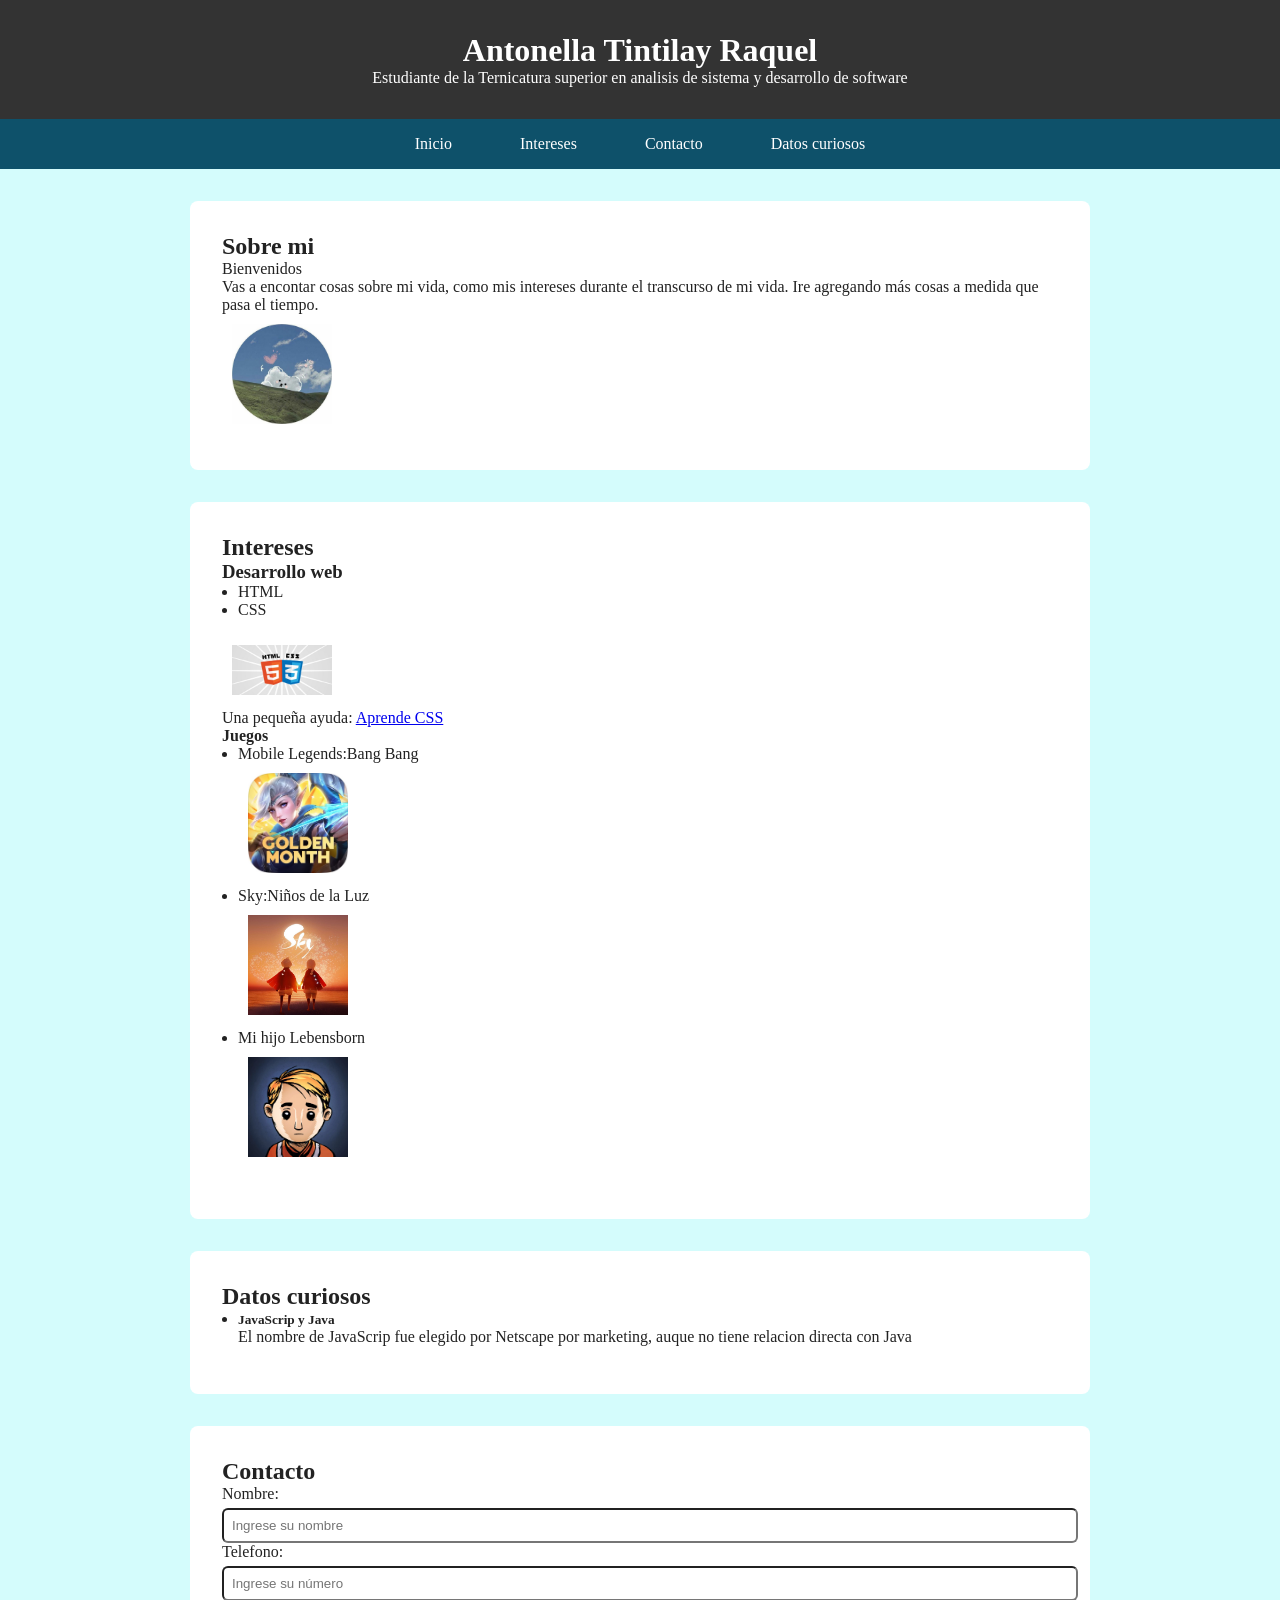
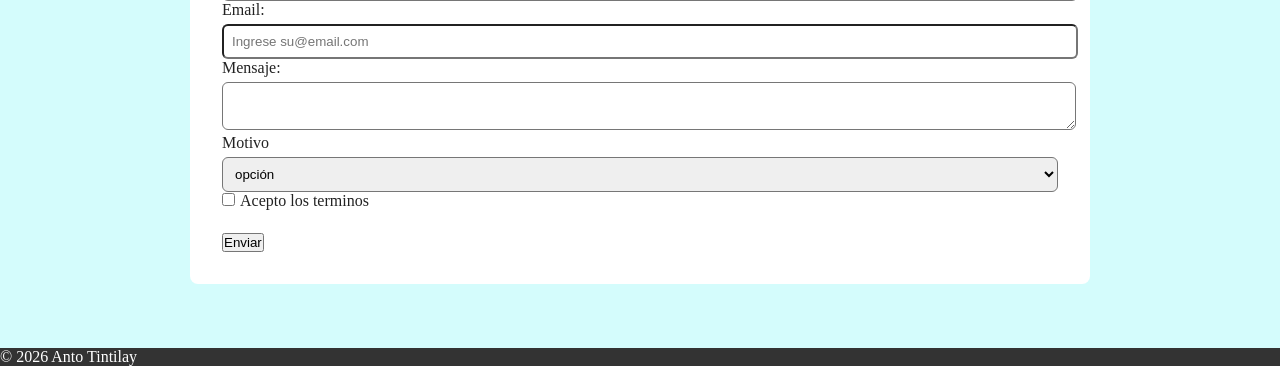
==== contacto.html @ 03dd8598 "Ajustar estructura de <u1> y <li> para organizar titulos e imagenes" ====
<!DOCTYPE html>
<html lang="es">
<head>
    <meta charset="UTF-8">
    <meta name="viewport" content="width=device-width, initial-scale=1.0">
    <title>Mi Primer Sitio</title>
    <link rel="stylesheet" href="style.css">
</head>
<body>
    <header>
        <h1>Antonella Tintilay Raquel</h1>
        <p>Estudiante de la Ternicatura superior en analisis de sistema y desarrollo de software</p>
    </header>
    <nav>
        <a href="#inicio">Inicio</a>
        <a href="#intereses">Intereses</a>
        <a href="#contacto">Contacto</a>
        <a href="#datos">Datos curiosos</a>
    </nav>
    <main>
        <section id="inicio">
            <h2>Sobre mi</h2>
            <p>Bienvenidos</p>
            <p>Vas a encontar cosas sobre mi vida, como mis intereses durante el transcurso de mi vida. Ire agregando más cosas a medida que pasa el tiempo.</p> <!--Añadir más texto-->
                <img src="perfil.jpg" alt="perro en el cielo y asomandose por una montaña">
        </section>
        <section id="intereses">
            <h2>Intereses</h2>
            <h3>Desarrollo web</h3>
            <ul>
                <li>HTML</li>
                <li>CSS</li>
            </ul>
                <img src="logos.jpg" alt="logos de tecnologias web">
            <p>Una pequeña ayuda:
                <a href="https://youtu.be/3yM5uXp-T_0?si=2yj6vZVRT90q-2yh" target="_blank">Aprende CSS</a>
                <h4>Juegos</h4>
            </p>
            <ul>
                <li>
                    <p>Mobile Legends:Bang Bang</p>
                <img src="mobilelegends.jpg" alt="personaje femenino de mobilelegends sosteniedo un arco"></li>
                <li>
                    <p>Sky:Niños de la Luz</p>
                <img src="sky.jpg" alt="Dos niños tomados de las manos"></li>
                <li>
                    <p>Mi hijo Lebensborn</p>
                <img src="MyChild.jpg" alt="Un niño"></li>
            </ul>
        </section>
        <section id="datos">
            <h2>Datos curiosos</h2>
            <ul>
                <li><h5>JavaScrip y Java</h5>
                <p>El nombre de JavaScrip fue elegido por Netscape por marketing, auque no tiene relacion directa con Java</p></li>
            </ul>
        </section>
        <section id="contacto">
            <h2>Contacto</h2>
            <form>
                <label for="iname">Nombre: </label>
                <input id="iname" type="text" name="name" placeholder="Ingrese su nombre" required minlength="3"><br>
                <label for="itelefono">Telefono: </label>
                <input id="itelefono" type="tel" name="telefono" pattern="[0-9]{10}" placeholder="Ingrese su número" required><br>
                <label for="iemail">Email: </label>
                <input id="iemail" type="email" name="email"placeholder="Ingrese su@email.com" required><br>
                <label for="imensaje">Mensaje: </label>
                <textarea id="imensaje" name="mensaje" required minlength="10"></textarea><br>
                <label for="imotivo">Motivo</label>
                <select id="imotivo" name="motivo" required>
                    <option value="" disabled selected>opción</option>
                    <option value="consulta">consulta</option>
                    <option value="sugerencia">sugerencia</option>
                    <option value="otro">otro</option>
                </select><br>
                <label for="iterminos"><input type="checkbox" id="iterminos" name="terminos" required>Acepto los terminos</label><br>
                <button type="submit" value="enviar">Enviar</button>
            </form>
        </section>
    </main>
    <footer>
        <p>&copy; 2026 Anto Tintilay</p>
    </footer>
</body>
---- style.css ----
* {
    margin: 0;
    padding: 0;
    box-sizing: borde-box;
}
body {
    font-family: 'Times New Roman', Times, serif;
    font-size: 1rem;
    line-height: 1,6;
    color: #222;
    background-color: rgba(211, 252, 252, 0.959);
}
header {
    background-color: #333;
    color: white;
    text-align: center;
    padding: 2rem;
}
nav {
    background-color: #0e516a;
    padding: 1rem;
    text-align: center;
}
nav a {
    color: white;
    text-decoration: none;
    margin: 2rem;
    transition: 0,3s;
}
nav a:hover {
    color: orange;
}
footer {
    background-color: #333;
    color: white;
}
main {
    max-width: 900px;
    margin: 0 auto;
    padding: 2rem;
}
section {
    background-color: white;
    border-radius: 8px;
    padding: 2rem;
    margin-bottom: 2rem;
    box-shadow: 0 2px 5px rgba(0,0,0,0,1);
}
ul {
    padding-left: 1rem;
    margin-bottom: 1rem;
}
img {
    width: 100px;
    height: auto;
    margin:10px;
}
input:valid{
    border: 2px solid #16A34A;
    background-color:#F0FFF4;
}
input:invalid:not(:placeholder-shown){
    border:2px solid #DC2626;
    background-color: #FEF2F2;
}
input:focus{
    border:#1139a8;
    box-shadow: 0 0 4px skyblue;
}
label{
    display: block;
    margin-bottom: 5px;
}
input, textarea, select{
    width: 100%;
    padding: 8px;
    border-radius: 6px;
}
input[type="checkbox"]{
    width:auto;
    margin-right:5px;
}
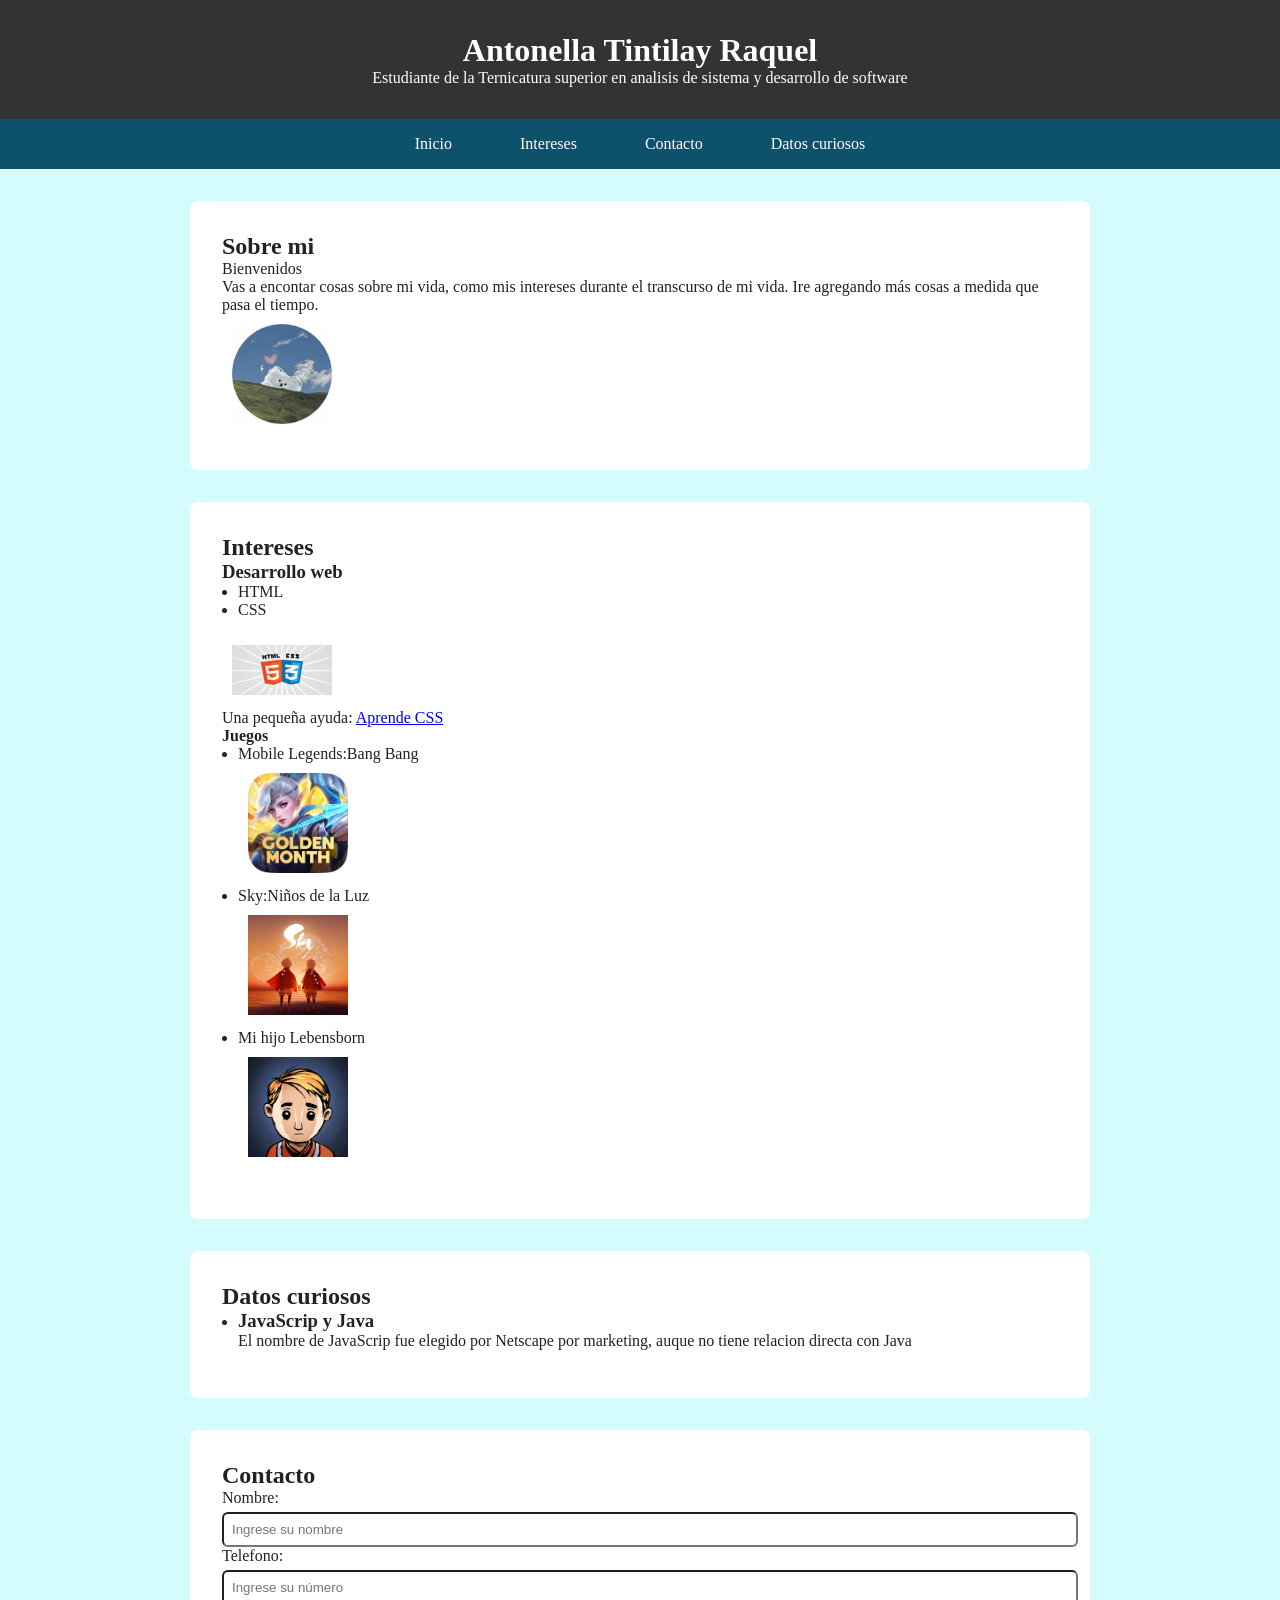
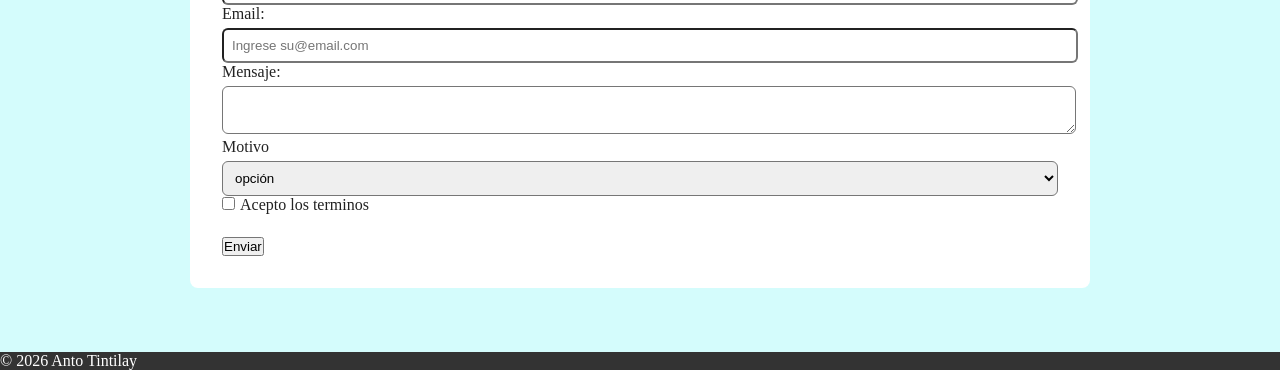
==== commit a64b78c6: "Corregir jerarquia de encabezados para mantener un orden logico" ====
--- a/contacto.html
+++ b/contacto.html
@@ -51,7 +51,7 @@
         <section id="datos">
             <h2>Datos curiosos</h2>
             <ul>
-                <li><h5>JavaScrip y Java</h5>
+                <li><h3>JavaScrip y Java</h3>
                 <p>El nombre de JavaScrip fue elegido por Netscape por marketing, auque no tiene relacion directa con Java</p></li>
             </ul>
         </section>
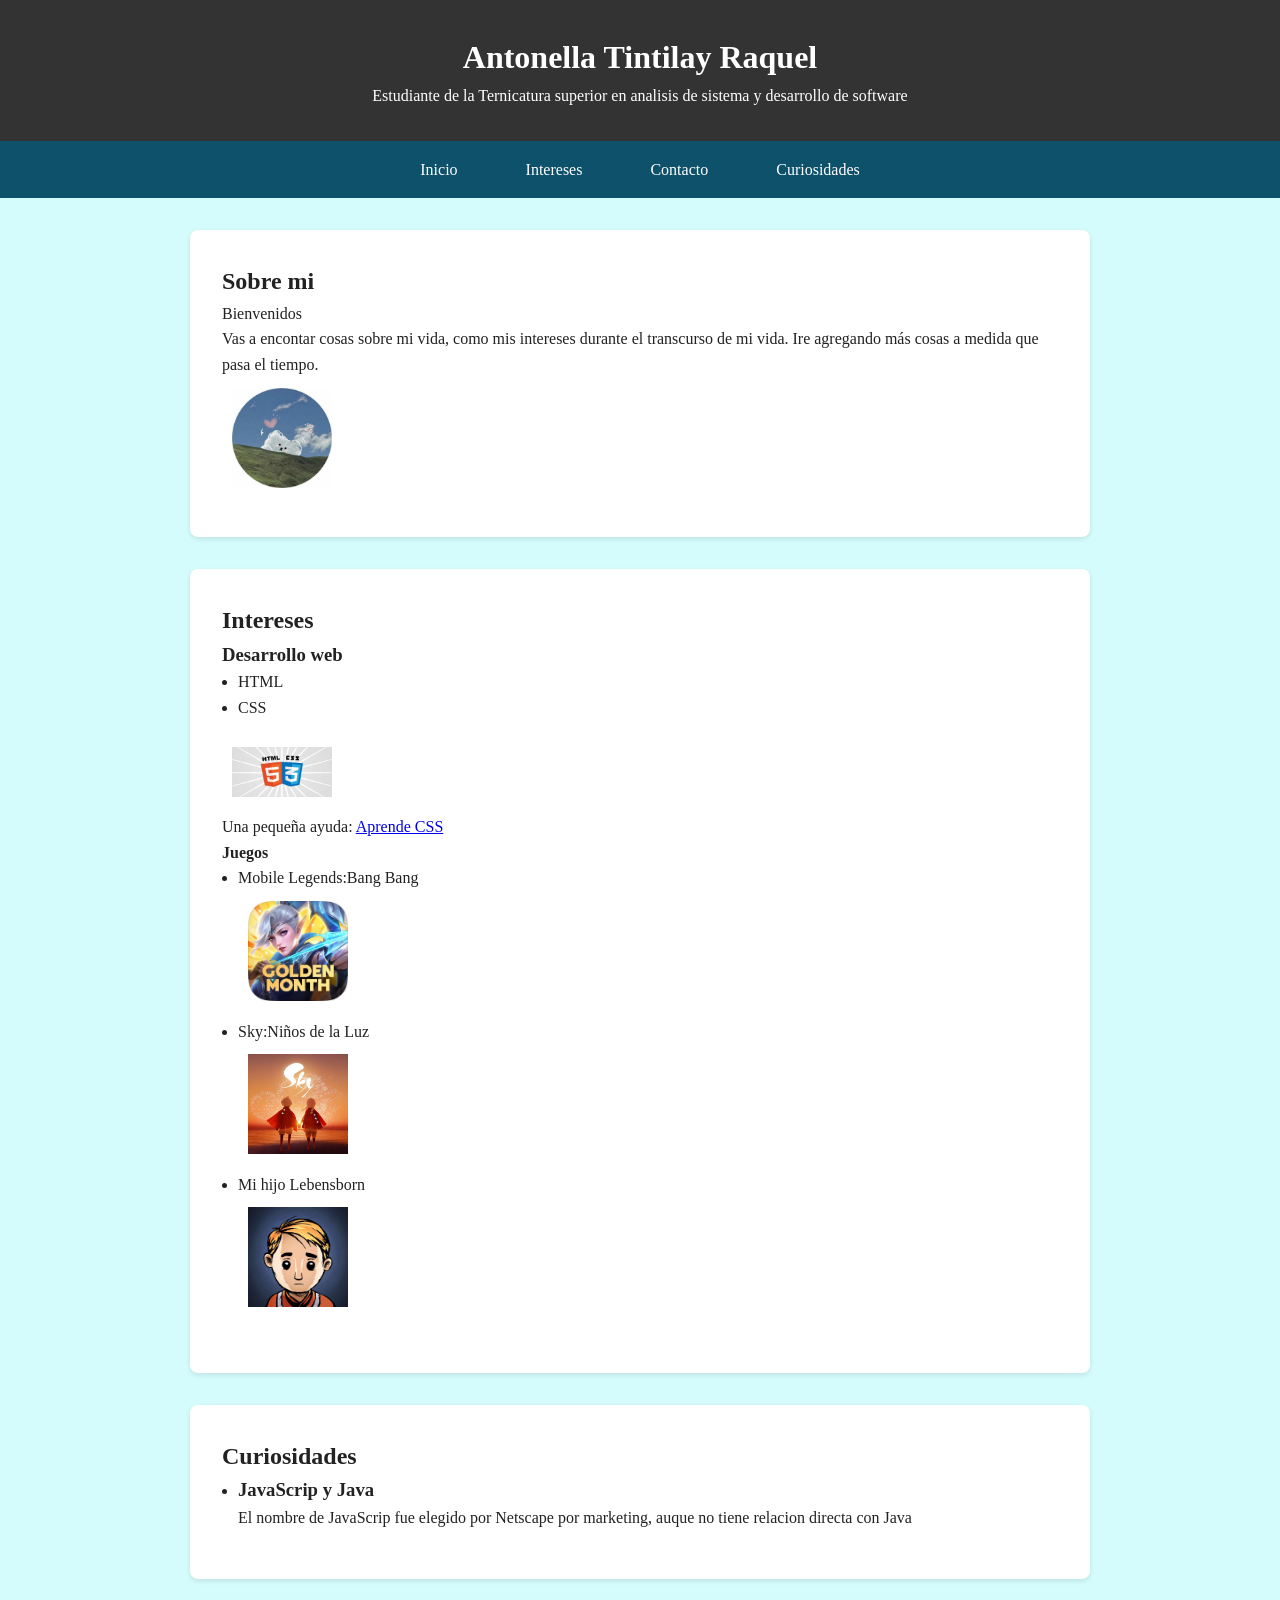
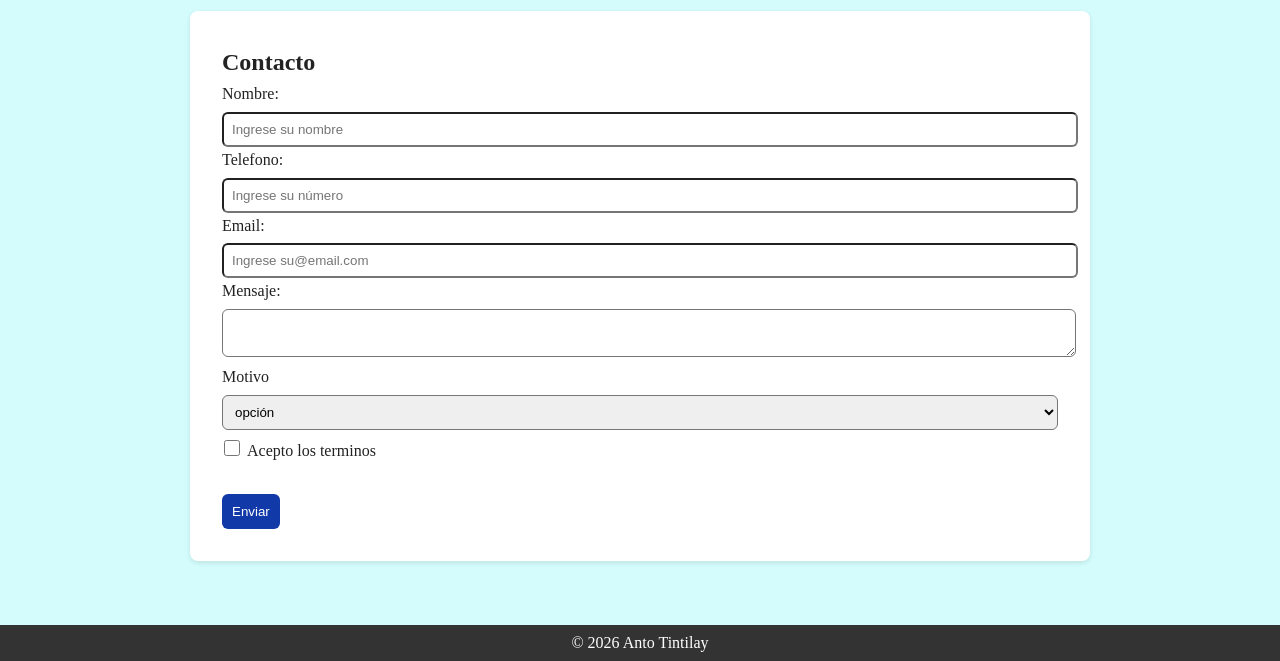
==== commit 8f9aba0e: "Cambio del nombre de sección" ====
--- a/contacto.html
+++ b/contacto.html
@@ -15,7 +15,7 @@
         <a href="#inicio">Inicio</a>
         <a href="#intereses">Intereses</a>
         <a href="#contacto">Contacto</a>
-        <a href="#datos">Datos curiosos</a>
+        <a href="#curiosidades">Curiosidades</a>
     </nav>
     <main>
         <section id="inicio">
@@ -48,8 +48,8 @@
                 <img src="MyChild.jpg" alt="Un niño"></li>
             </ul>
         </section>
-        <section id="datos">
-            <h2>Datos curiosos</h2>
+        <section id="curiosidades">
+            <h2>Curiosidades</h2>
             <ul>
                 <li><h3>JavaScrip y Java</h3>
                 <p>El nombre de JavaScrip fue elegido por Netscape por marketing, auque no tiene relacion directa con Java</p></li>
--- a/style.css
+++ b/style.css
@@ -6,7 +6,7 @@
 body {
     font-family: 'Times New Roman', Times, serif;
     font-size: 1rem;
-    line-height: 1,6;
+    line-height: 1.6;
     color: #222;
     background-color: rgba(211, 252, 252, 0.959);
 }
@@ -25,7 +25,7 @@
     color: white;
     text-decoration: none;
     margin: 2rem;
-    transition: 0,3s;
+    transition: 0.3s;
 }
 nav a:hover {
     color: orange;
@@ -33,6 +33,8 @@
 footer {
     background-color: #333;
     color: white;
+    text-align:center;
+    padding: 5px;
 }
 main {
     max-width: 900px;
@@ -44,7 +46,8 @@
     border-radius: 8px;
     padding: 2rem;
     margin-bottom: 2rem;
-    box-shadow: 0 2px 5px rgba(0,0,0,0,1);
+    box-shadow: 0 2px 5px rgba(0,0,0,0.1);
+    flex: 1;
 }
 ul {
     padding-left: 1rem;
@@ -77,6 +80,19 @@
     border-radius: 6px;
 }
 input[type="checkbox"]{
-    width:auto;
+    width:20px;
+    height: 16px;
     margin-right:5px;
+    margin-top: 10px;
+}
+button[type="submit"]{
+    background-color: #1139a8;
+    color: white;
+    border:none;
+    border-radius: 6px;
+    padding: 10px;
+    cursor: pointer;
+}
+button:active{
+    transform: translateY(2px);
 }
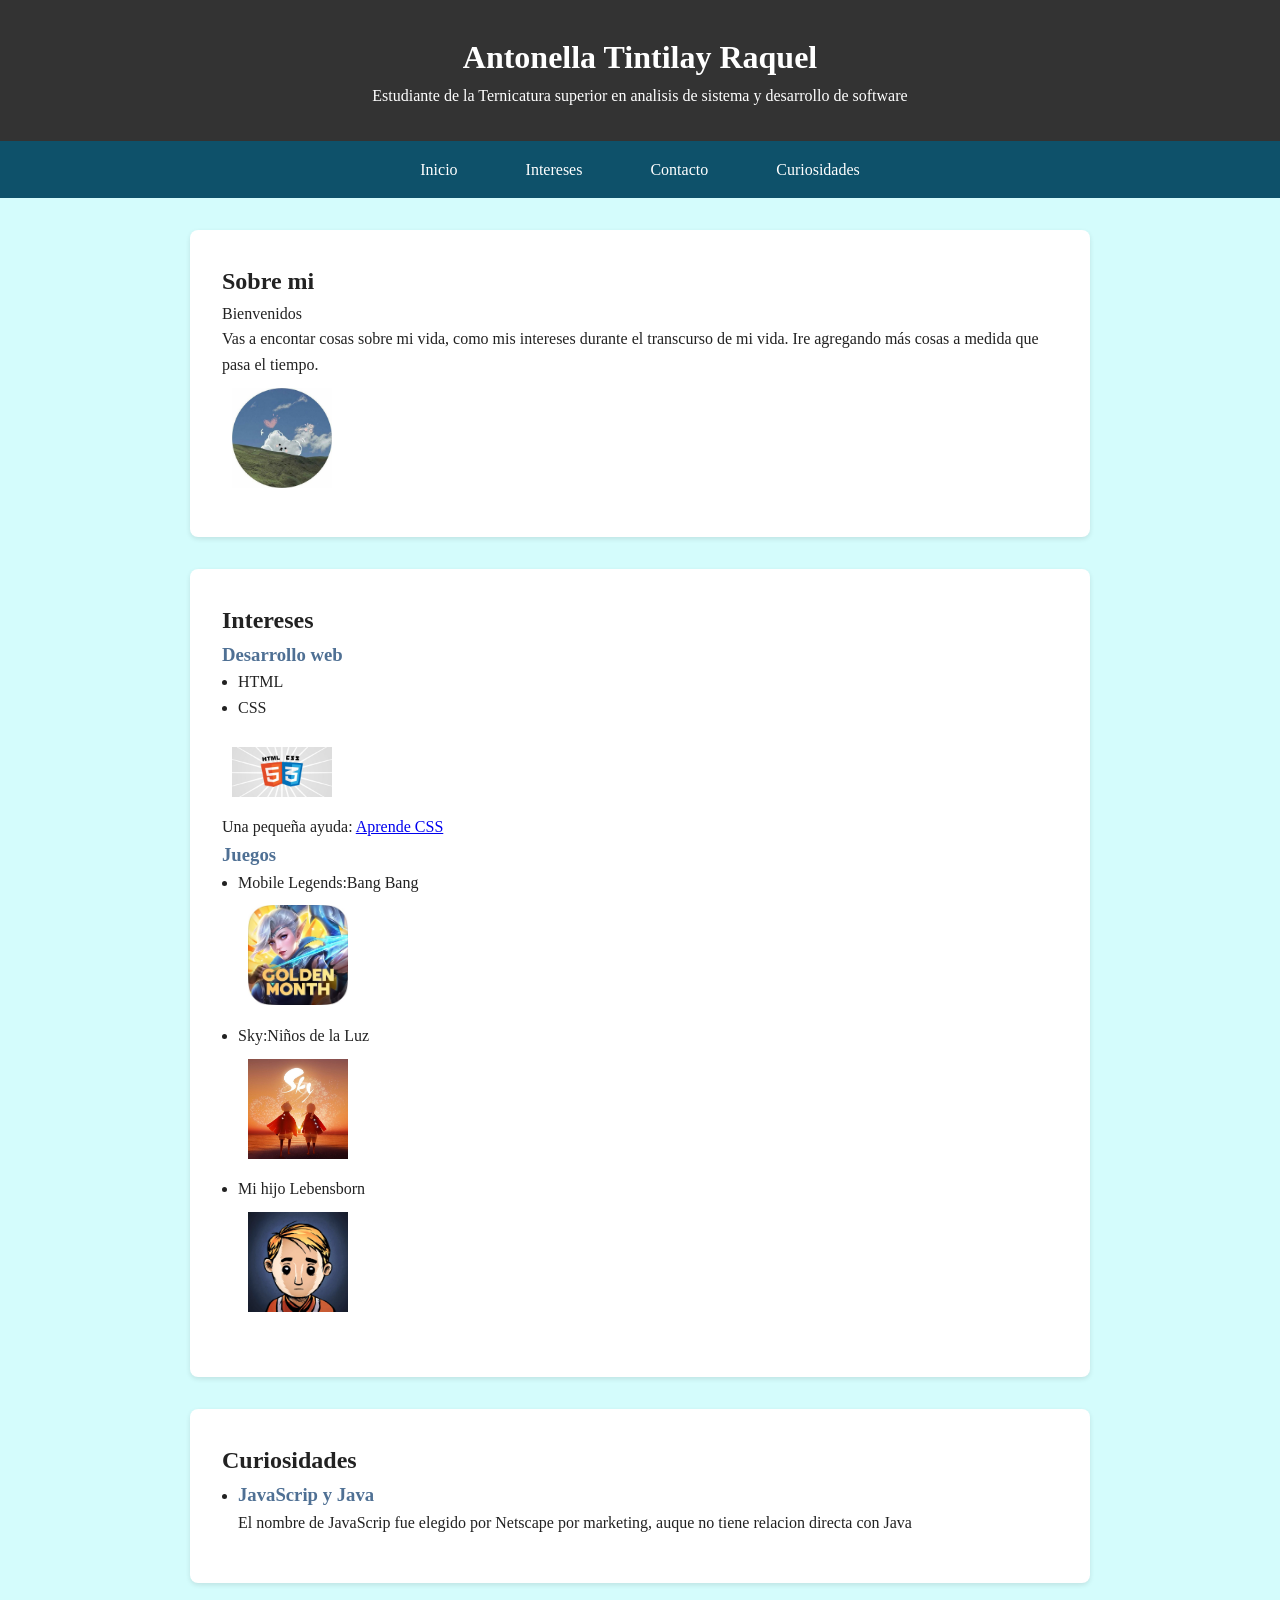
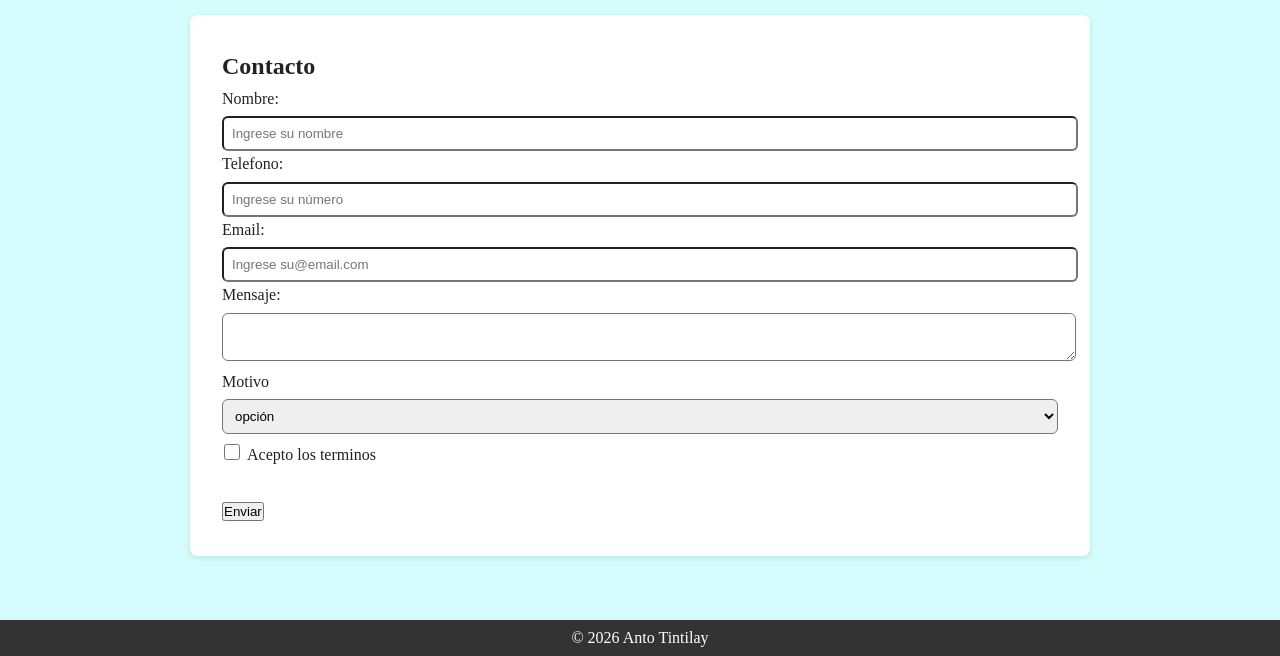
==== commit 8c7c6c85: "Cambio de color de los h3 en las secciones" ====
--- a/contacto.html
+++ b/contacto.html
@@ -34,7 +34,7 @@
                 <img src="logos.jpg" alt="logos de tecnologias web">
             <p>Una pequeña ayuda:
                 <a href="https://youtu.be/3yM5uXp-T_0?si=2yj6vZVRT90q-2yh" target="_blank">Aprende CSS</a>
-                <h4>Juegos</h4>
+                <h3>Juegos</h3>
             </p>
             <ul>
                 <li>
--- a/style.css
+++ b/style.css
@@ -85,14 +85,6 @@
     margin-right:5px;
     margin-top: 10px;
 }
-button[type="submit"]{
-    background-color: #1139a8;
-    color: white;
-    border:none;
-    border-radius: 6px;
-    padding: 10px;
-    cursor: pointer;
-}
-button:active{
-    transform: translateY(2px);
+#intereses h3, #curiosidades h3{
+    color: rgba(6, 52, 104, 0.705)
 }
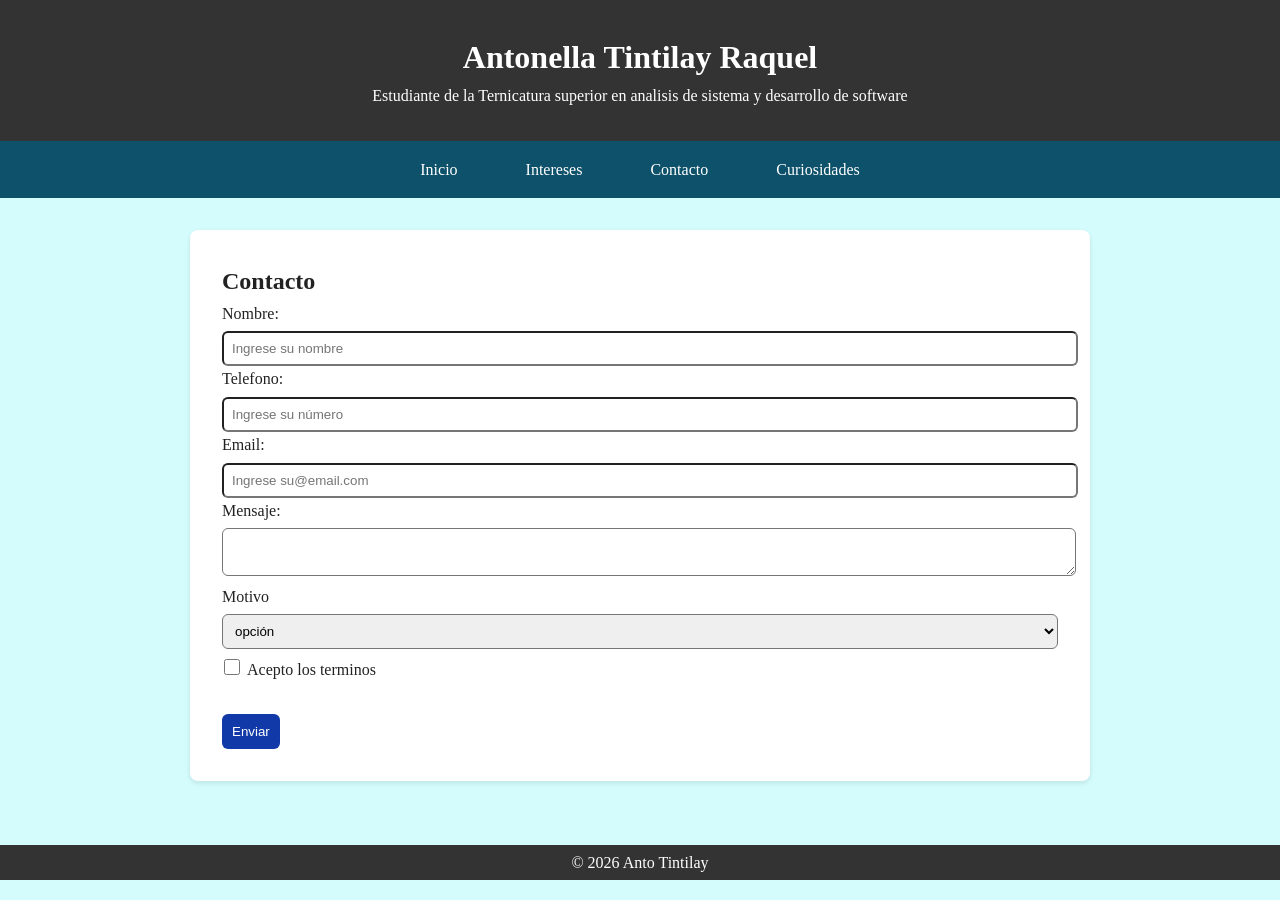
==== commit 0c3df994: "Problemas de acceso" ====
--- a/contacto.html
+++ b/contacto.html
@@ -12,49 +12,13 @@
         <p>Estudiante de la Ternicatura superior en analisis de sistema y desarrollo de software</p>
     </header>
     <nav>
-        <a href="#inicio">Inicio</a>
-        <a href="#intereses">Intereses</a>
-        <a href="#contacto">Contacto</a>
-        <a href="#curiosidades">Curiosidades</a>
+        <a href="index.html">Inicio</a>
+        <a href="index.html">Intereses</a>
+        <a href="#">Contacto</a>
+        <a href="index.html">Curiosidades</a>
     </nav>
     <main>
-        <section id="inicio">
-            <h2>Sobre mi</h2>
-            <p>Bienvenidos</p>
-            <p>Vas a encontar cosas sobre mi vida, como mis intereses durante el transcurso de mi vida. Ire agregando más cosas a medida que pasa el tiempo.</p> <!--Añadir más texto-->
-                <img src="perfil.jpg" alt="perro en el cielo y asomandose por una montaña">
-        </section>
-        <section id="intereses">
-            <h2>Intereses</h2>
-            <h3>Desarrollo web</h3>
-            <ul>
-                <li>HTML</li>
-                <li>CSS</li>
-            </ul>
-                <img src="logos.jpg" alt="logos de tecnologias web">
-            <p>Una pequeña ayuda:
-                <a href="https://youtu.be/3yM5uXp-T_0?si=2yj6vZVRT90q-2yh" target="_blank">Aprende CSS</a>
-                <h3>Juegos</h3>
-            </p>
-            <ul>
-                <li>
-                    <p>Mobile Legends:Bang Bang</p>
-                <img src="mobilelegends.jpg" alt="personaje femenino de mobilelegends sosteniedo un arco"></li>
-                <li>
-                    <p>Sky:Niños de la Luz</p>
-                <img src="sky.jpg" alt="Dos niños tomados de las manos"></li>
-                <li>
-                    <p>Mi hijo Lebensborn</p>
-                <img src="MyChild.jpg" alt="Un niño"></li>
-            </ul>
-        </section>
-        <section id="curiosidades">
-            <h2>Curiosidades</h2>
-            <ul>
-                <li><h3>JavaScrip y Java</h3>
-                <p>El nombre de JavaScrip fue elegido por Netscape por marketing, auque no tiene relacion directa con Java</p></li>
-            </ul>
-        </section>
+        
         <section id="contacto">
             <h2>Contacto</h2>
             <form>
--- a/style.css
+++ b/style.css
@@ -84,6 +84,18 @@
     height: 16px;
     margin-right:5px;
     margin-top: 10px;
+    cursor: pointer;
+}
+button[type="submit"]{
+    background-color: #1139a8;
+    color: white;
+    border:none;
+    border-radius: 6px;
+    padding: 10px;
+    cursor: pointer;
+}
+button:active{
+    transform: translateY(2px);
 }
 #intereses h3, #curiosidades h3{
     color: rgba(6, 52, 104, 0.705)
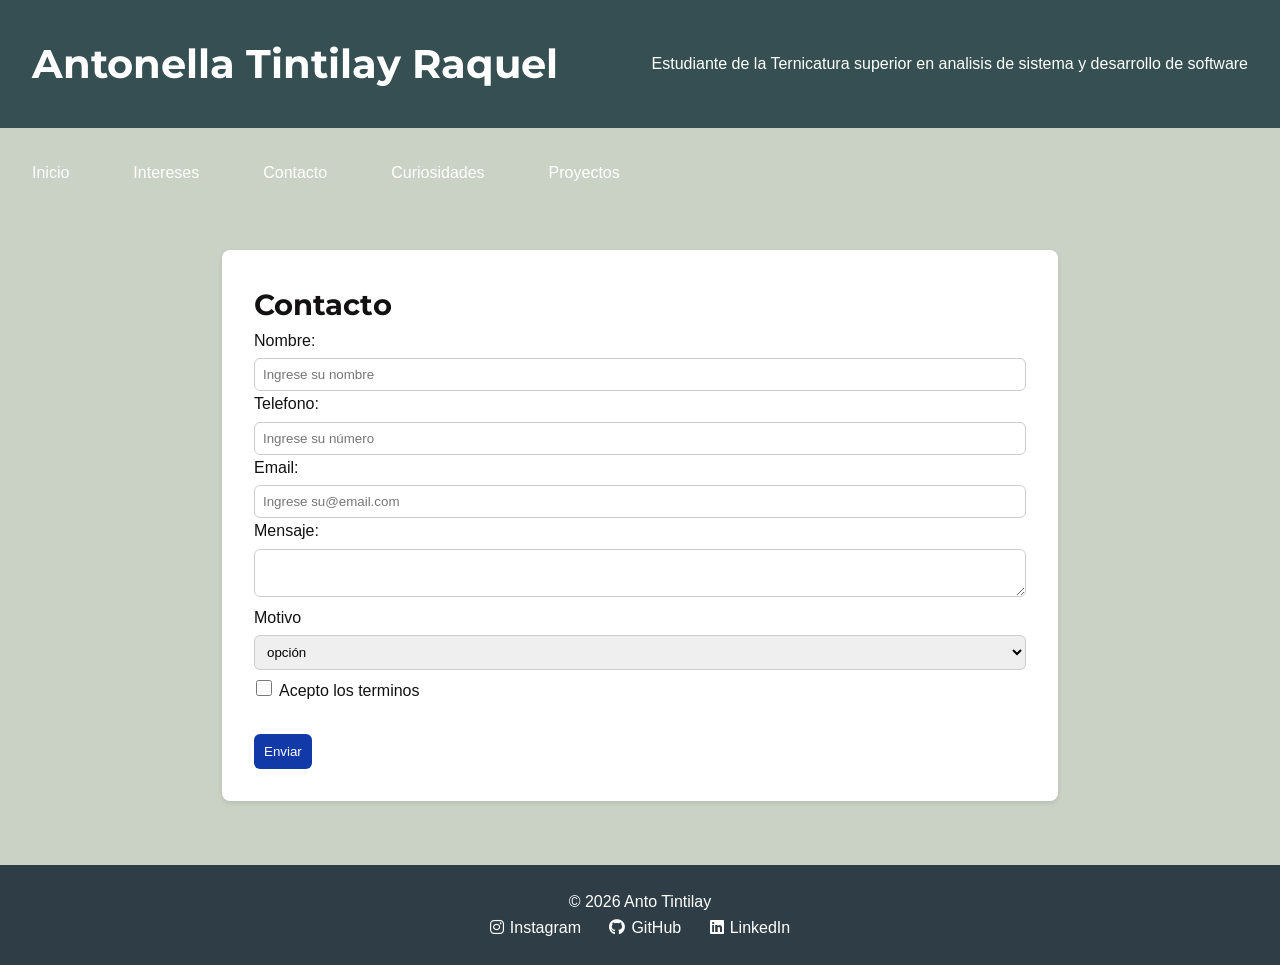
==== commit e864334b: "Ajustes de estructura en archivos html" ====
--- a/contacto.html
+++ b/contacto.html
@@ -5,6 +5,8 @@
     <meta name="viewport" content="width=device-width, initial-scale=1.0">
     <title>Mi Primer Sitio</title>
     <link rel="stylesheet" href="style.css">
+    <link href="https://fonts.googleapis.com/css2?family=Montserrat:wght@400;600;700&Inter:ital,opsz,wght@0,14..32,100..900;1,14..32,100..900&display=swap" rel="stylesheet">
+    <link rel="stylesheet" href="https://cdnjs.cloudflare.com/ajax/libs/font-awesome/6.5.1/css/all.min.css">
 </head>
 <body>
     <header>
@@ -16,6 +18,7 @@
         <a href="index.html">Intereses</a>
         <a href="#">Contacto</a>
         <a href="index.html">Curiosidades</a>
+        <a href="index.html">Proyectos</a>
     </nav>
     <main>
         
@@ -44,5 +47,8 @@
     </main>
     <footer>
         <p>&copy; 2026 Anto Tintilay</p>
+        <a href="#"><i class="fa-brands fa-instagram"></i>Instagram</a>
+        <a href="#"><i class="fa-brands fa-github"></i>GitHub</a>
+        <a href="#"><i class="fa-brands fa-linkedin"></i>LinkedIn</a>
     </footer>
 </body>
--- a/style.css
+++ b/style.css
@@ -1,40 +1,114 @@
+:root {
+    --color-primary: #2f3e46;
+    --color-secondary: #354f52;
+    --color-text: #121010;
+    --color-bg: #cad2c5;
+    --color-whitetext:#ffffff;
+    --color-accent:#f1803f;
+    --background-color-section:#ffffff;
+    --radius: 8px;
+    --shadow: 0 2px 5px rgba(0, 0, 0, 0.1);
+    --font-main:"Inter", "Segoe UI", Arial, sans-serif;
+    --font-title:"Montserrat", "Times New Roman", Times, serif;
+}
 * {
     margin: 0;
     padding: 0;
-    box-sizing: borde-box;
+    box-sizing: border-box;
 }
 body {
-    font-family: 'Times New Roman', Times, serif;
+    font-family: var(--font-main);
     font-size: 1rem;
     line-height: 1.6;
-    color: #222;
-    background-color: rgba(211, 252, 252, 0.959);
-}
+    color: var(--color-text);
+    background-color: var(--color-bg);
+}
+h1{
+    font-family:var(--font-title);
+    font-size: 2.5rem;
+}
+h2{
+    font-family:var(--font-title);
+    font-size: 1.8rem;
+}
+h3{
+    font-family:var(--font-title);
+    font-size: 1.3rem;
+}
+
+.layout{
+    display: grid;
+    grid-template-columns: 220px 1fr;
+    grid-template-rows: auto 1fr auto;
+    grid-template-areas: 
+        "header header"
+        "sidebar main"
+        "footer footer";
+    min-height: 100vh;
+}
+
+header{grid-area: header;}
+
+aside{ grid-area:sidebar;
+    background-color: #f8fafc;
+    padding: 20px;
+    border-right: 1px solid #d1d5db;
+}
+aside a{
+    display:block;
+    margin: 12px 0;
+    text-decoration: none;
+    color: #0c4a6e;
+    font-weight: 500;
+    transition: 0.3s;
+}
+aside a:hover{
+    transform: translateX(4px)
+}
+
+main{grid-area:main;}
+footer{grid-area:footer;}
+
 header {
-    background-color: #333;
-    color: white;
-    text-align: center;
-    padding: 2rem;
+    display: flex;
+    justify-content: space-between;
+    align-items: center;
+    background-color: var(--color-secondary);
+    color: var(--color-whitetext);
+    padding: 2rem;
+    flex-wrap:wrap;
 }
 nav {
-    background-color: #0e516a;
-    padding: 1rem;
-    text-align: center;
+    display: flex;  
 }
 nav a {
-    color: white;
+    
+    color: var(--color-whitetext);
     text-decoration: none;
     margin: 2rem;
     transition: 0.3s;
 }
 nav a:hover {
-    color: orange;
+    color: var(--color-accent);
 }
 footer {
-    background-color: #333;
-    color: white;
+    background-color: var(--color-primary);
+    color: var(--color-whitetext);
     text-align:center;
-    padding: 5px;
+    padding: 1.5rem;
+}
+footer a{
+    color: #ffffff;
+    text-decoration: none;
+    margin: 0 12px;
+    transition: 0.3s;
+    font-size: 1rem;
+}
+footer i{
+    margin-right: 6px;
+}
+footer a:hover{
+    color:#93c5fd;
 }
 main {
     max-width: 900px;
@@ -42,11 +116,11 @@
     padding: 2rem;
 }
 section {
-    background-color: white;
-    border-radius: 8px;
+    background-color: var(--background-color-section);
+    border-radius: var(--radius);
     padding: 2rem;
     margin-bottom: 2rem;
-    box-shadow: 0 2px 5px rgba(0,0,0,0.1);
+    box-shadow: var(--shadow);
     flex: 1;
 }
 ul {
@@ -58,6 +132,21 @@
     height: auto;
     margin:10px;
 }
+input, textarea, select{
+    width: 100%;
+    padding: 8px;
+    border: 1px solid #ccc;
+    border-radius: 6px;
+}
+input:focus{
+    border:2px solid #1139a8;
+    box-shadow: 0 0 4px skyblue;
+    outline: none;
+}
+label{
+    display: block;
+    margin-bottom: 5px;
+}
 input:valid{
     border: 2px solid #16A34A;
     background-color:#F0FFF4;
@@ -65,19 +154,6 @@
 input:invalid:not(:placeholder-shown){
     border:2px solid #DC2626;
     background-color: #FEF2F2;
-}
-input:focus{
-    border:#1139a8;
-    box-shadow: 0 0 4px skyblue;
-}
-label{
-    display: block;
-    margin-bottom: 5px;
-}
-input, textarea, select{
-    width: 100%;
-    padding: 8px;
-    border-radius: 6px;
 }
 input[type="checkbox"]{
     width:20px;
@@ -97,6 +173,46 @@
 button:active{
     transform: translateY(2px);
 }
-#intereses h3, #curiosidades h3{
+#intereses h3, #datos h3{
     color: rgba(6, 52, 104, 0.705)
+}
+.cards{
+    display: flex;
+    flex-wrap: wrap;
+    gap: 1.25rem;
+    padding: 2rem;
+}
+.card{
+    flex: 1 1 280px;
+    border: 2px solid #121010;
+    border-radius: var(--radius);
+    transition: 0.3s;
+    box-shadow: var(--shadow);
+    padding: 1rem;
+}
+.card:hover{
+    transform: translateY(-4px);
+}
+#hero{
+    display:flex;
+    justify-content: center;
+    align-items:center;
+    min-height: 80vh;
+    background: linear-gradient(to right, #f0f9ff,#0c4a6e);
+    color:white;
+    flex-direction:column;
+    text-align: center;
+}
+.cta{
+    text-decoration: none;
+    color:#ffffff;
+    background: linear-gradient(135deg, #5497c4, #675db2);
+    border-radius: 10px;
+    margin-top: 1.5rem;
+    padding: 1rem 2.5rem;
+    font-size: 1.1rem;
+    font-weight: 600;
+}
+.cta:hover{
+    transform: translateY(-2px);
 }
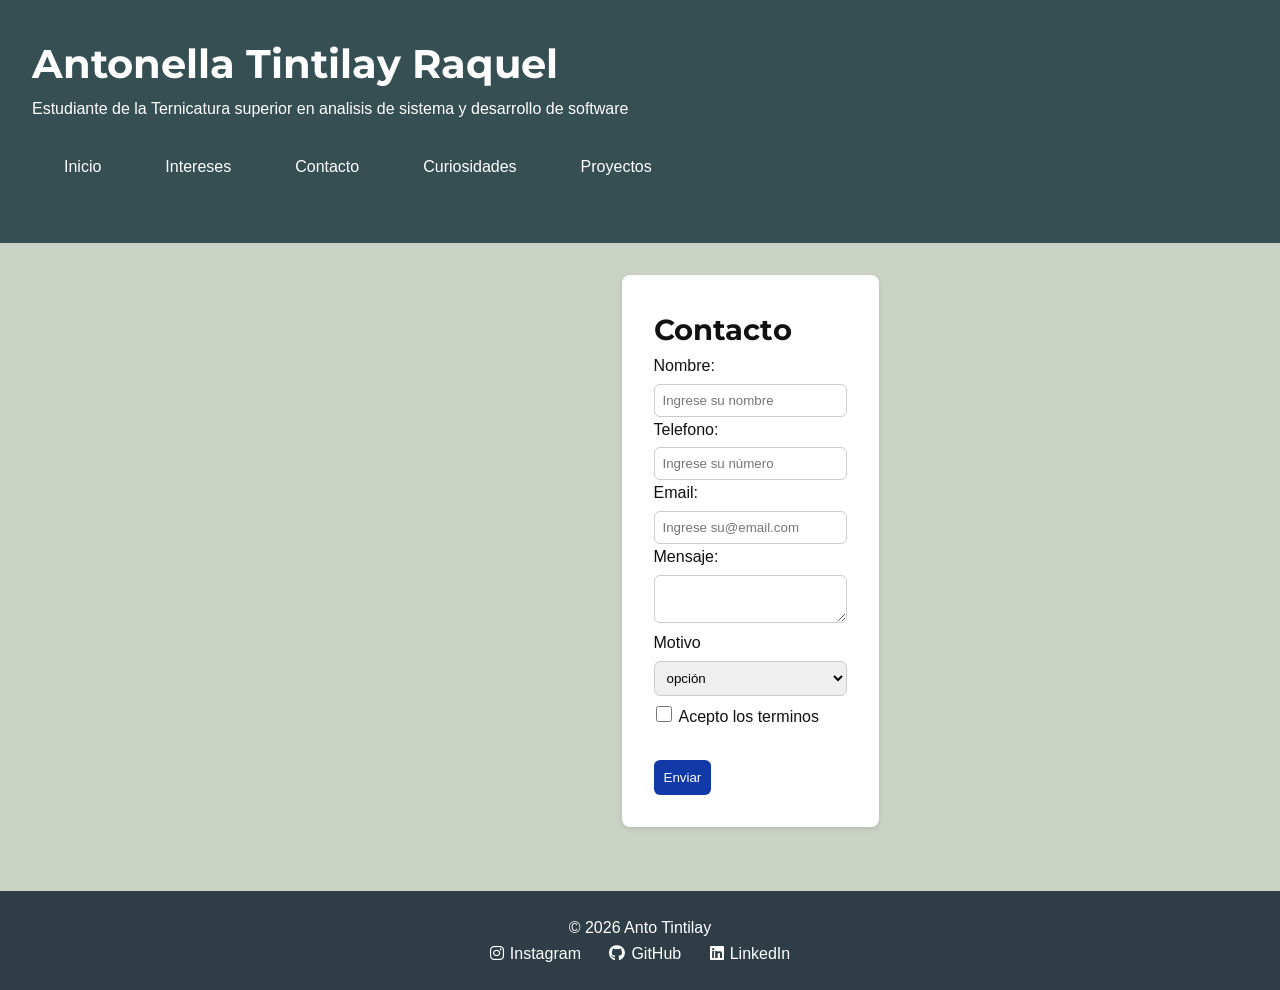
==== commit bec08248: "Aplicación de Grid en archivo contacto" ====
--- a/contacto.html
+++ b/contacto.html
@@ -9,46 +9,50 @@
     <link rel="stylesheet" href="https://cdnjs.cloudflare.com/ajax/libs/font-awesome/6.5.1/css/all.min.css">
 </head>
 <body>
-    <header>
-        <h1>Antonella Tintilay Raquel</h1>
-        <p>Estudiante de la Ternicatura superior en analisis de sistema y desarrollo de software</p>
-    </header>
-    <nav>
-        <a href="index.html">Inicio</a>
-        <a href="index.html">Intereses</a>
-        <a href="#">Contacto</a>
-        <a href="index.html">Curiosidades</a>
-        <a href="index.html">Proyectos</a>
-    </nav>
-    <main>
-        
-        <section id="contacto">
-            <h2>Contacto</h2>
-            <form>
-                <label for="iname">Nombre: </label>
-                <input id="iname" type="text" name="name" placeholder="Ingrese su nombre" required minlength="3"><br>
-                <label for="itelefono">Telefono: </label>
-                <input id="itelefono" type="tel" name="telefono" pattern="[0-9]{10}" placeholder="Ingrese su número" required><br>
-                <label for="iemail">Email: </label>
-                <input id="iemail" type="email" name="email"placeholder="Ingrese su@email.com" required><br>
-                <label for="imensaje">Mensaje: </label>
-                <textarea id="imensaje" name="mensaje" required minlength="10"></textarea><br>
-                <label for="imotivo">Motivo</label>
-                <select id="imotivo" name="motivo" required>
-                    <option value="" disabled selected>opción</option>
-                    <option value="consulta">consulta</option>
-                    <option value="sugerencia">sugerencia</option>
-                    <option value="otro">otro</option>
-                </select><br>
-                <label for="iterminos"><input type="checkbox" id="iterminos" name="terminos" required>Acepto los terminos</label><br>
-                <button type="submit" value="enviar">Enviar</button>
-            </form>
-        </section>
-    </main>
-    <footer>
-        <p>&copy; 2026 Anto Tintilay</p>
-        <a href="#"><i class="fa-brands fa-instagram"></i>Instagram</a>
-        <a href="#"><i class="fa-brands fa-github"></i>GitHub</a>
-        <a href="#"><i class="fa-brands fa-linkedin"></i>LinkedIn</a>
-    </footer>
+    <div class="layout">
+        <header>
+            <div>
+                <h1>Antonella Tintilay Raquel</h1>
+                <p>Estudiante de la Ternicatura superior en analisis de sistema y desarrollo de software</p>
+            </div>
+            <nav>
+                <a href="index.html">Inicio</a>
+                <a href="index.html">Intereses</a>
+                <a href="#">Contacto</a>
+                <a href="index.html">Curiosidades</a>
+                <a href="index.html">Proyectos</a>
+            </nav>
+        </header>
+        <main>
+            
+            <section id="contacto">
+                <h2>Contacto</h2>
+                <form>
+                    <label for="iname">Nombre: </label>
+                    <input id="iname" type="text" name="name" placeholder="Ingrese su nombre" required minlength="3"><br>
+                    <label for="itelefono">Telefono: </label>
+                    <input id="itelefono" type="tel" name="telefono" pattern="[0-9]{10}" placeholder="Ingrese su número" required><br>
+                    <label for="iemail">Email: </label>
+                    <input id="iemail" type="email" name="email"placeholder="Ingrese su@email.com" required><br>
+                    <label for="imensaje">Mensaje: </label>
+                    <textarea id="imensaje" name="mensaje" required minlength="10"></textarea><br>
+                    <label for="imotivo">Motivo</label>
+                    <select id="imotivo" name="motivo" required>
+                        <option value="" disabled selected>opción</option>
+                        <option value="consulta">consulta</option>
+                        <option value="sugerencia">sugerencia</option>
+                        <option value="otro">otro</option>
+                    </select><br>
+                    <label for="iterminos"><input type="checkbox" id="iterminos" name="terminos" required>Acepto los terminos</label><br>
+                    <button type="submit" value="enviar">Enviar</button>
+                </form>
+            </section>
+        </main>
+        <footer>
+            <p>&copy; 2026 Anto Tintilay</p>
+            <a href="#"><i class="fa-brands fa-instagram"></i>Instagram</a>
+            <a href="#"><i class="fa-brands fa-github"></i>GitHub</a>
+            <a href="#"><i class="fa-brands fa-linkedin"></i>LinkedIn</a>
+        </footer>
+    </div>
 </body>
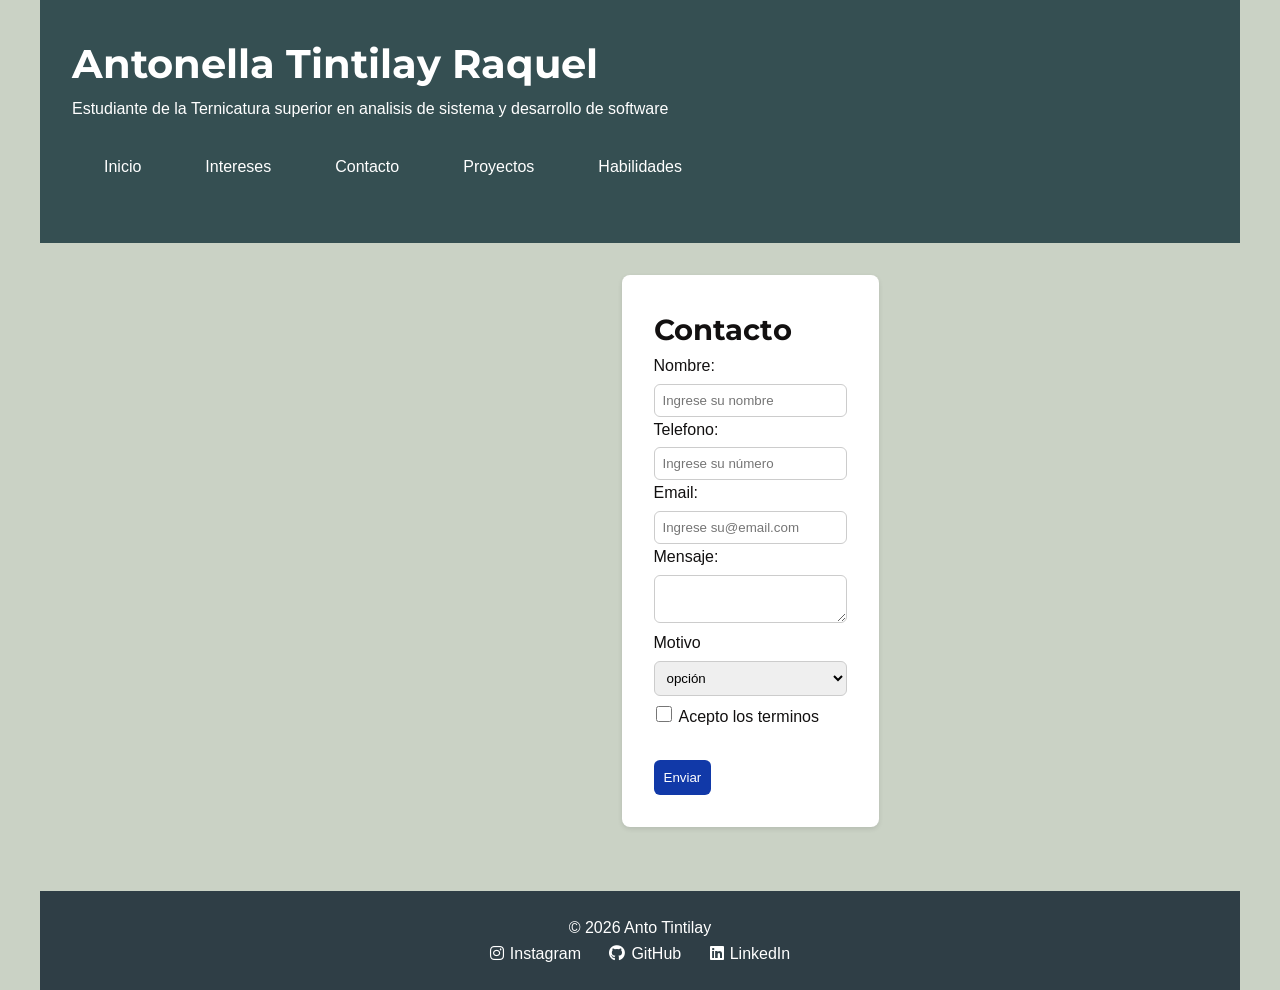
==== commit 043508ff: "Implementación de Responsive Design: Mobile-First" ====
--- a/contacto.html
+++ b/contacto.html
@@ -19,8 +19,8 @@
                 <a href="index.html">Inicio</a>
                 <a href="index.html">Intereses</a>
                 <a href="#">Contacto</a>
-                <a href="index.html">Curiosidades</a>
                 <a href="index.html">Proyectos</a>
+                <a href="index.html">Habilidades</a>
             </nav>
         </header>
         <main>
--- a/style.css
+++ b/style.css
@@ -38,7 +38,7 @@
 
 .layout{
     display: grid;
-    grid-template-columns: 220px 1fr;
+    grid-template-columns: 1fr;
     grid-template-rows: auto 1fr auto;
     grid-template-areas: 
         "header header"
@@ -50,6 +50,7 @@
 header{grid-area: header;}
 
 aside{ grid-area:sidebar;
+    display: none;
     background-color: #f8fafc;
     padding: 20px;
     border-right: 1px solid #d1d5db;
@@ -79,7 +80,8 @@
     flex-wrap:wrap;
 }
 nav {
-    display: flex;  
+    display: flex;
+    flex-wrap:wrap;
 }
 nav a {
     
@@ -173,7 +175,7 @@
 button:active{
     transform: translateY(2px);
 }
-#intereses h3, #datos h3{
+#intereses h3{
     color: rgba(6, 52, 104, 0.705)
 }
 .cards{
@@ -215,4 +217,48 @@
 }
 .cta:hover{
     transform: translateY(-2px);
+}
+
+.galeria{
+    display:grid;
+    grid-template-columns: repeat(auto-fit, minmax(280px, 1fr));
+    gap: 1.25rem;
+    padding: 2rem;
+}
+.tarjeta{
+    border: 1px solid #d1d5db;
+    border-radius: 12px;
+    padding: 1.5rem;
+    box-shadow: 0 4px 10px rgb(0,0,0,0.1);
+    transition: 0.3s ease;
+    background-color: #dde5ee;
+}
+.tarjeta:hover{
+    transform: translateY(-4px);
+}
+
+@media(min-width: 768px){
+    .layout{
+        grid-template-columns: 220px 1fr;
+        grid-template-areas: 
+            "header" 
+            "sider main" 
+            "footer main";
+    }
+    aside{
+        display: block;
+    }
+}
+
+@media (min-width: 1024px){
+    .layout{
+        max-width: 1200px;
+        margin: 0 auto;
+    }
+}
+
+@media (min-width: 1440px){
+    .layout{
+        max-width: 1400px;
+    }
 }
